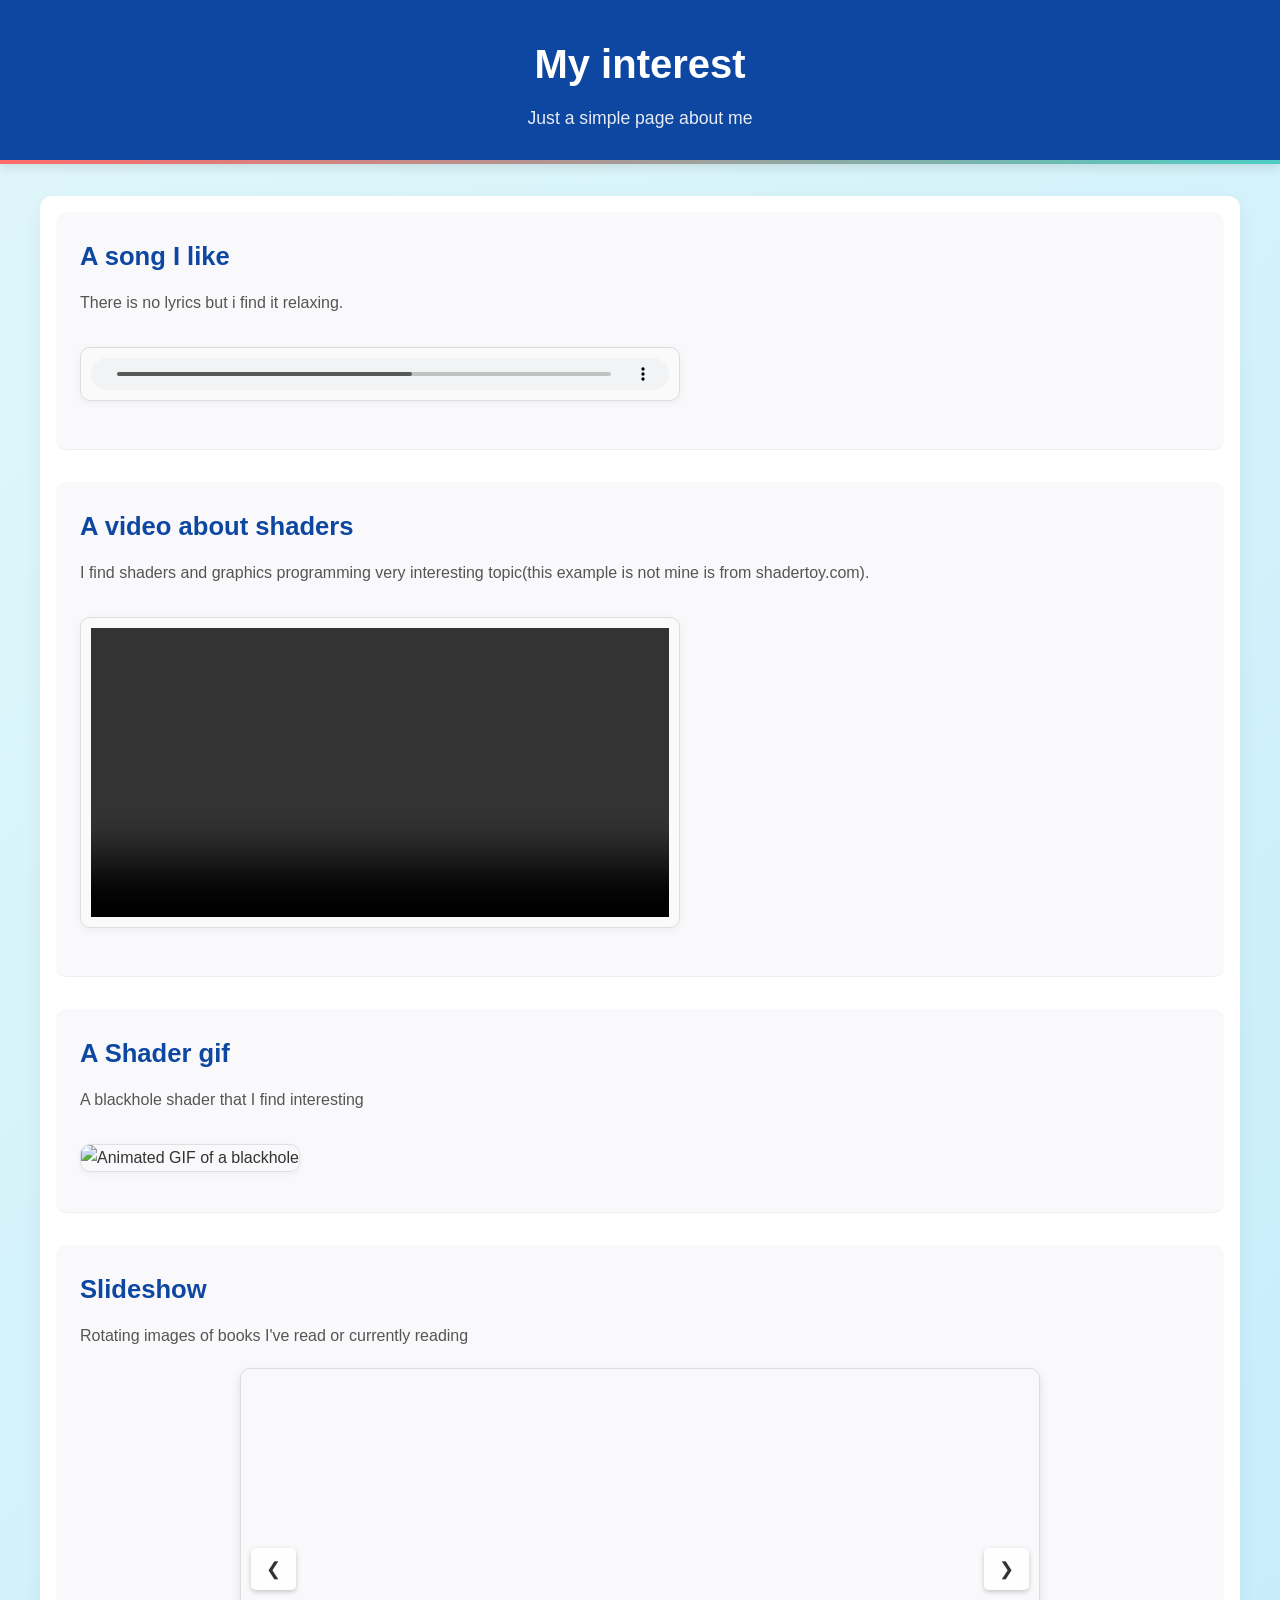
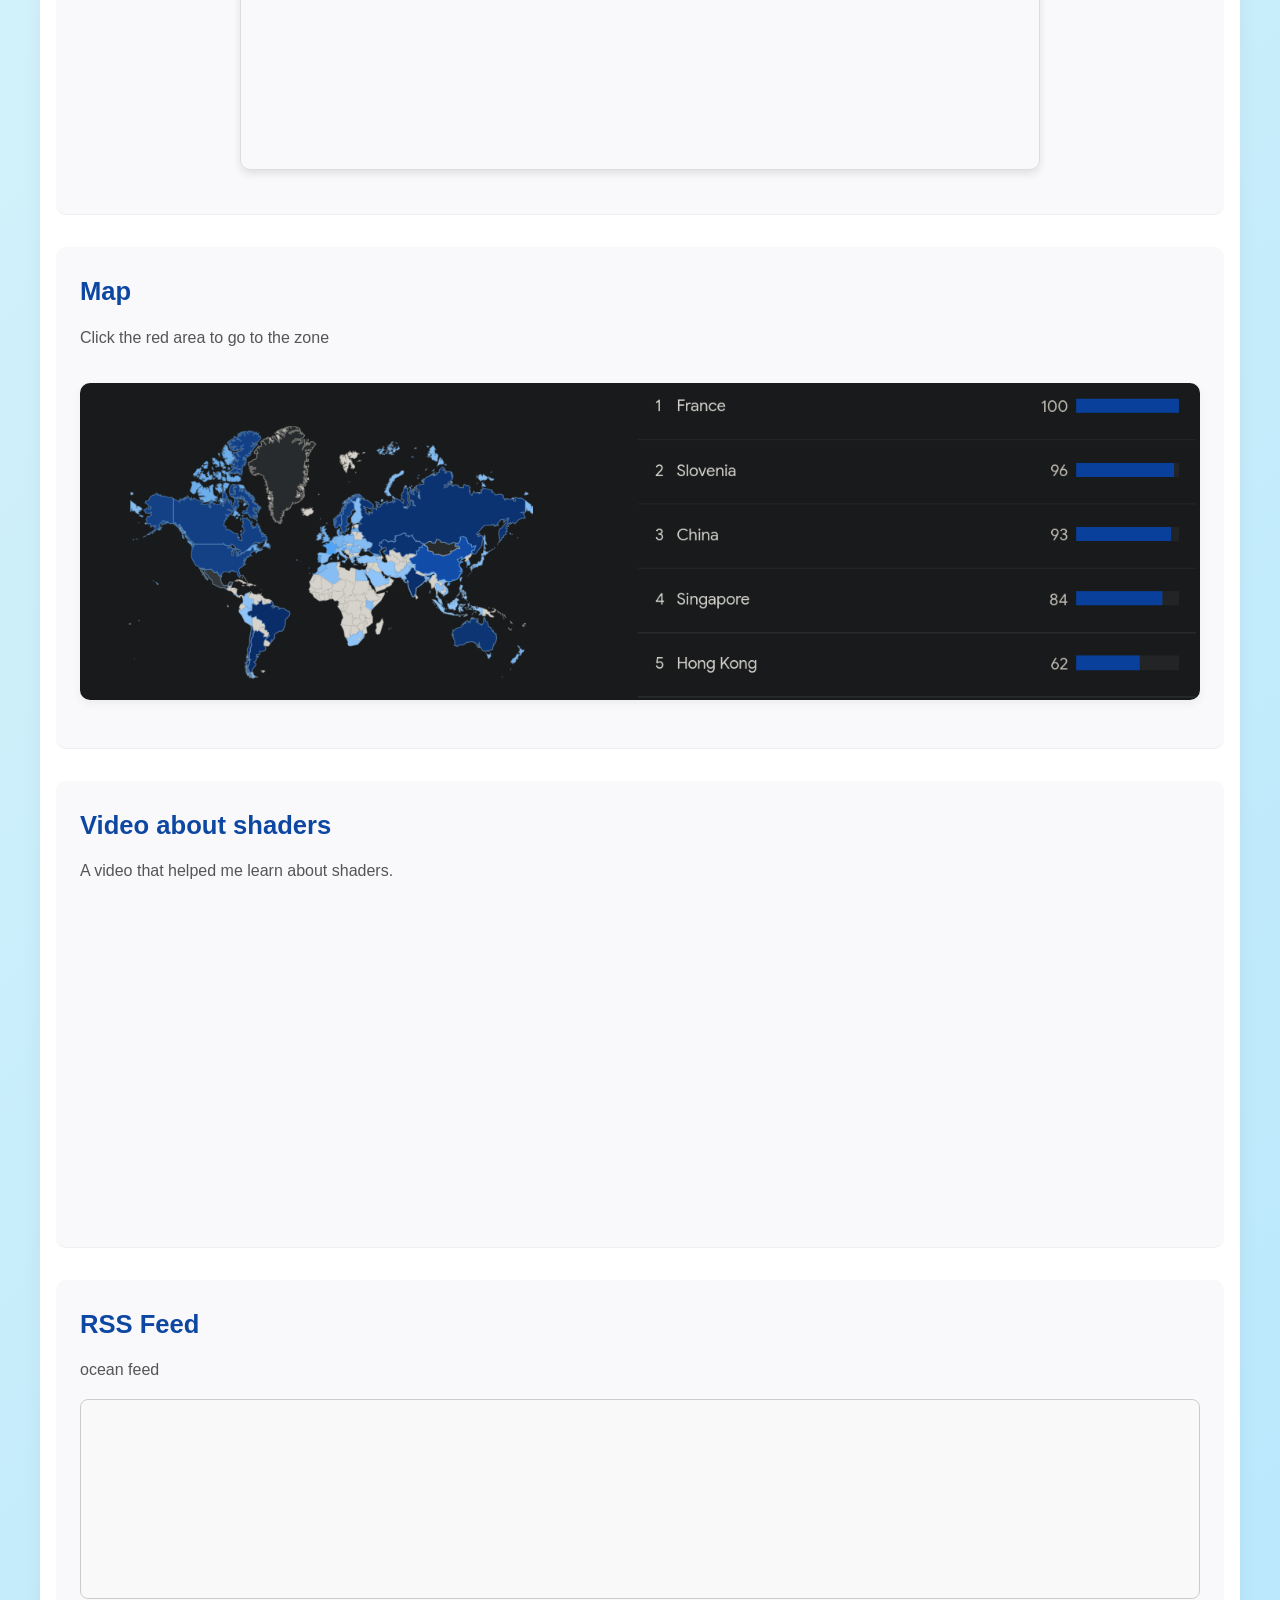
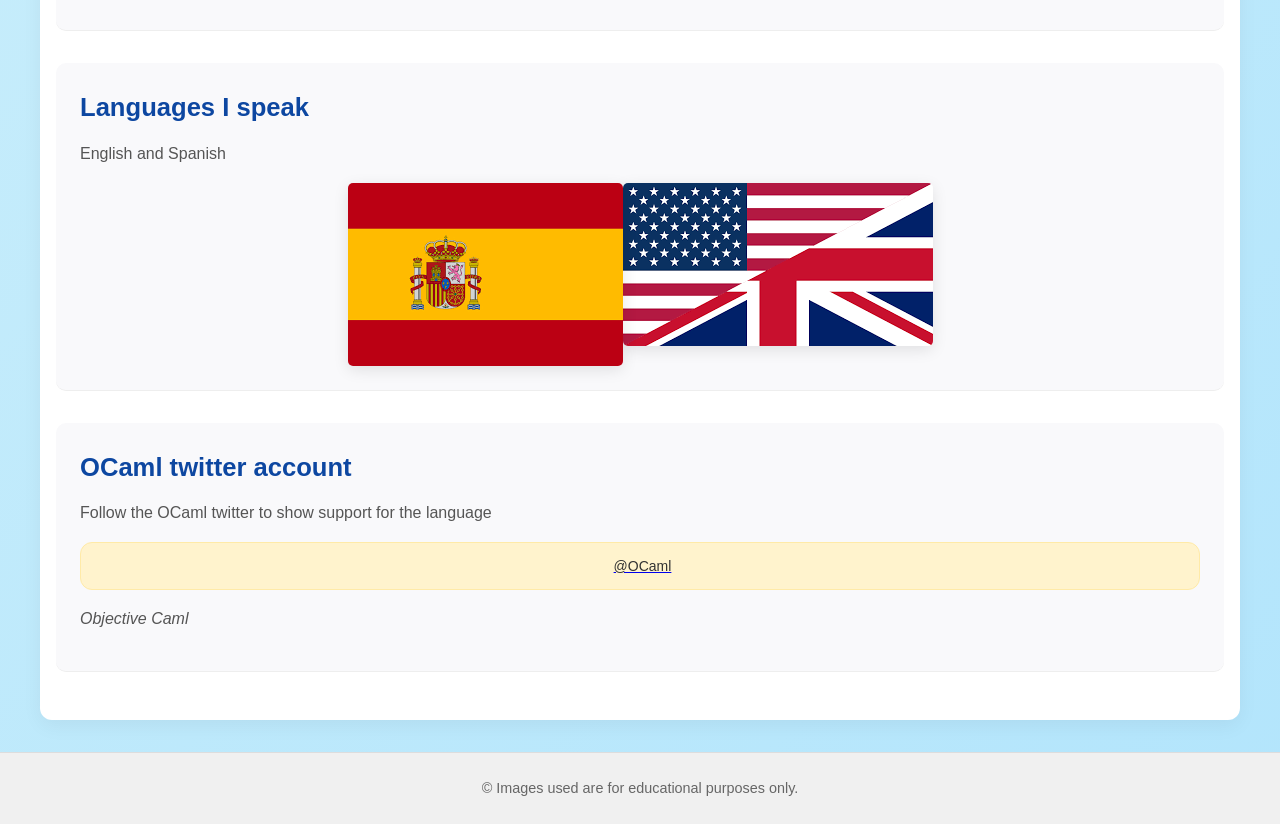
==== src/media.html @ a22aa35f "media" ====
<!DOCTYPE html>
<html lang="en">
<head>
    <meta charset="UTF-8" />
    <meta name="viewport" content="width=device-width, initial-scale=1.0"/>
    <title>Interest</title>
    <link rel="stylesheet" href="media.css" />
</head>
<body>
    <!-- Personalized Banner / Masthead -->
    <header class="masthead">
        <h1>My interest</h1>
        <p>Just a simple page about me</p>
    </header>

    <main class="media-container">
        <!-- #1 Audio File -->
        <section class="media-item" id="audio-item">
            <h2>A song I like</h2>
            <p>There is no lyrics but i find it relaxing.</p>
            <audio controls>
                <source src="media/nicopatty.mp3" type="audio/mpeg">
                Your browser does not support the audio element.
            </audio>
        </section>

        <!-- #2 Video File -->
        <section class="media-item" id="video-item">
            <h2>A video about shaders</h2>
            <p>I find shaders and graphics programming very interesting topic(this example is not mine is from shadertoy.com).</p>
            <video controls>
                <source src="media/shader.mp4" type="video/mp4">
                Your browser does not support the video element.
            </video>
        </section>

        <!-- #3 Animated GIF -->
        <section class="media-item" id="gif-item">
            <h2>A Shader gif</h2>
            <p>A blackhole shader that I find interesting</p>
            <img src="media/shader1.gif" alt="Animated GIF of a blackhole" 
class="animated-gif" />
        </section>

        <!-- #4 Slideshow / Carousel -->
        <section class="media-item" id="slideshow-item">
            <h2>Slideshow</h2>
            <p>Rotating images of books I've read or currently reading</p>
	    <div class="slideshow-container">
		    <div class="slideshow">
                      <img src="media/book1.jpg" alt="Slide 1">
                      <img src="media/book2.jpg" alt="Slide 2">
                      <img src="media/book3.jpg" alt="Slide 3">
	    </div>
	  <button class="prev">❮</button>
	  <button class="next">❯</button>
	    </div>
        </section>
	    <script>
	    let slideIndex = 1;
const slides = document.querySelectorAll('.slideshow img');
const slideshow = document.querySelector('.slideshow');

// Auto-rotate every 3 seconds
setInterval(() => {
  slideIndex = (slideIndex + 1) % slides.length;
  updateSlide();
}, 3000);

function updateSlide() {
  // Hide all images
  slides.forEach(img => img.classList.remove('active'));

  // Show the current one
  slides[slideIndex].classList.add('active');
}

// Optional: Click controls
document.querySelector('.prev').addEventListener('click', () => {
  slideIndex = (slideIndex - 1 + slides.length) % slides.length;
  updateSlide();
});

document.querySelector('.next').addEventListener('click', () => {
  slideIndex = (slideIndex + 1) % slides.length;
  updateSlide();
});
	    </script>


        <!-- #5 Image Map / Hotspot -->
        <section class="media-item" id="hotspot-item">
            <h2>Map</h2>
            <p>Click the red area to go to the zone</p>
            <img src="media/map.jpg" alt="Ocaml Map" usemap="#ocamlmap">
            <map name="ocamlmap">
                <area shape="rect" coords="10,10,10,10" href="https://en.wikipedia.org/wiki/OCaml" alt="about ocaml">
            </map>
        </section>

        <!-- #6 YouTube Embed -->
        <section class="media-item" id="youtube-item">
            <h2>Video about shaders</h2>
            <p>A video that helped me learn about shaders.</p>
            <iframe 
                width="560" 
                height="315" 
                src="https://www.youtube.com/watch?v=7n0jtNgTMn0" 
                title="YouTube video player" 
                frameborder="0" 
                allow="accelerometer; autoplay; clipboard-write; encrypted-media; gyroscope; picture-in-picture" 
                allowfullscreen>
            </iframe>
        </section>

        <!-- #7 RSS Feed -->
        <section class="media-item" id="rss-item">
            <h2>RSS Feed</h2>
            <p>ocean feed</p>
            <div class="rss-container">
                <iframe 
                    src="https://ocean.weather.gov/xml/NFDHSFAT1.xml" 
                    width="100%" 
                    height="200" 
                    style="border:1px solid #ccc; border-radius:8px; background:#f9f9f9; padding:10px;"
                    title="RSS Feed: Sailing Blog Updates"
                    allowfullscreen>
                </iframe>
            </div>
        </section>

        <!-- #8 z-index Stacked Images -->
        <section class="media-item" id="z-index-item">
            <h2>Languages I speak</h2>
            <p>English and Spanish</p>
            <div class="stacked-images">
                <img src="media/spanish.png" alt="Sailboat in front" class="stacked-layer" 
style="z-index: 2; position: relative; margin: 0px; border-radius: 5px;" />
                <img src="media/english.png" alt="Student at dock" class="stacked-layer" 
style="z-index: 1; position: relative; margin: 0px; border-radius: 5px;" />
            </div>
        </section>

        <!-- #10 Embedded Social Media -->
        <section class="media-item" id="social-item">
            <h2>OCaml twitter account</h2>
            <p>Follow the OCaml twitter to show support for the language</p>
            <div class="social-container">
                <a href="https://x.com/ocaml_org" target="_blank" rel="noopener">
                    <span style="font-size:14px; color:#333; margin-left:5px;">@OCaml</span>
                </a>
            </div>
            <p><em>Objective Caml</em></p>
        </section>
    </main>

    <!-- Footer -->
    <footer class="footer">
        <p>&copy; Images used are for educational purposes only.</p>
    </footer>
</body>
</html>
---- src/media.css ----
* {
    margin: 0;
    padding: 0;
    box-sizing: border-box;
}

body {
    font-family: 'Segoe UI', Tahoma, Geneva, Verdana, sans-serif;
    line-height: 1.6;
    color: #333;
    background: linear-gradient(135deg, #e0f7fa, #b3e5fc);
    padding: 0;
    margin: 0;
}

/* Masthead */
.masthead {
    background: #0d47a1;
    color: white;
    padding: 2rem 1rem;
    text-align: center;
    box-shadow: 0 4px 10px rgba(0,0,0,0.1);
    position: relative;
    overflow: hidden;
}

.masthead::after {
    content: "";
    position: absolute;
    bottom: 0;
    left: 0;
    width: 100%;
    height: 4px;
    background: linear-gradient(90deg, #ff6b6b, #4ecdc4);
}

.masthead h1 {
    font-size: 2.5rem;
    margin-bottom: 0.5rem;
    font-weight: 700;
}

.masthead p {
    font-size: 1.1rem;
    opacity: 0.9;
}

/* Main Media Container */
.media-container {
    max-width: 1200px;
    margin: 2rem auto;
    padding: 1rem;
    background: white;
    border-radius: 12px;
    box-shadow: 0 6px 20px rgba(0,0,0,0.05);
}

.media-item {
    margin-bottom: 2rem;
    padding: 1.5rem;
    border-bottom: 1px solid #eee;
    background: #f9f9fb;
    border-radius: 10px;
    transition: all 0.3s ease;
}

.media-item:hover {
    transform: translateY(-5px);
    box-shadow: 0 10px 30px rgba(0,0,0,0.08);
}

.media-item h2 {
    color: #0d47a1;
    font-size: 1.6rem;
    margin-bottom: 0.8rem;
    font-weight: 600;
}

.media-item p {
    color: #555;
    margin-bottom: 1rem;
    font-size: 1rem;
}

/* Audio & Video */
audio, video {
    width: 100%;
    max-width: 600px;
    margin: 1rem auto;
    border-radius: 10px;
    border: 1px solid #ddd;
    background: #fafafa;
    padding: 10px;
    box-shadow: 0 2px 8px rgba(0,0,0,0.05);
}

/* Animated GIF */
.animated-gif {
    max-width: 400px;
    margin: 1rem auto;
    border-radius: 10px;
    border: 1px solid #e0e0e0;
    box-shadow: 0 2px 6px rgba(0,0,0,0.05);
}

/* Carousel */
.slideshow-container {
  position: relative;
  width: 100%;
  overflow: hidden;
  max-width: 800px;
  margin: 20px auto;
  border: 1px solid #ddd;
  border-radius: 10px;
  box-shadow: 0 4px 8px rgba(0,0,0,0.1);
}

.slideshow {
  position: relative;
  width: 100%;
  height: 400px; /* Adjust height as needed */
  overflow: hidden;
  transition: transform 1s ease-in-out;
}

.slideshow img {
  position: absolute;
  top: 0;
  left: 0;
  width: 55%;
  height: 100%;
  object-fit: cover;
  opacity: 0;
  transition: opacity 0.5s ease-in-out;
}

.slideshow img.active {
  opacity: 1;
}

/* Buttons */
.prev, .next {
  position: absolute;
  top: 50%;
  transform: translateY(-50%);
  background: rgba(255, 255, 255, 0.9);
  border: none;
  padding: 10px 15px;
  font-size: 18px;
  cursor: pointer;
  border-radius: 5px;
  box-shadow: 0 2px 5px rgba(0,0,0,0.2);
  z-index: 10;
  color: #333;
}

.prev {
  left: 10px;
}

.next {
  right: 10px;
}


/* Image Map */
img[usemap] {
    max-width: 100%;
    border-radius: 10px;
    margin: 1rem auto;
    box-shadow: 0 4px 10px rgba(0,0,0,0.05);
}

/* z-index Stacked Images */
.stacked-images {
    display: flex;
    align-items: flex-start;
    gap: 0px;
    margin: 0rem auto;
    justify-content: center;
    flex-wrap: wrap;
}

.stacked-layer {
    border-radius: 10px;
    box-shadow: 0 4px 15px rgba(0,0,0,0.1);
    transition: transform 0.3s ease;
}

.stacked-layer:hover {
    transform: scale(1.03);
}

/* Jib Jab Feature */
.jib-jab-container {
    display: flex;
    gap: 20px;
    margin: 1rem auto;
    max-width: 100%;
    justify-content: center;
}

.jib-jab-container img {
    border-radius: 10px;
    box-shadow: 0 4px 15px rgba(0,0,0,0.1);
}

/* Social Media */
.social-container {
    text-align: center;
    margin: 1rem auto;
    padding: 10px;
    background: #fff3cd;
    border-radius: 12px;
    border: 1px solid #ffeaa7;
}

.social-container img {
    border-radius: 50%;
    border: 3px solid #ff6b6b;
}

/* Footer */
.footer {
    text-align: center;
    padding: 1.5rem;
    color: #666;
    font-size: 0.9rem;
    background: #f0f0f0;
    border-top: 1px solid #ddd;
}

/* Responsive Design */
@media (max-width: 768px) {
    .masthead h1 {
        font-size: 1.8rem;
    }

    .media-container {
        margin: 1rem auto;
        padding: 0.8rem;
    }

    .media-item {
        padding: 1rem;
    }

    .carousel {
        height: 200px;
    }

    .slide {
        height: 200px;
    }

    .social-container {
        padding: 8px;
    }
}
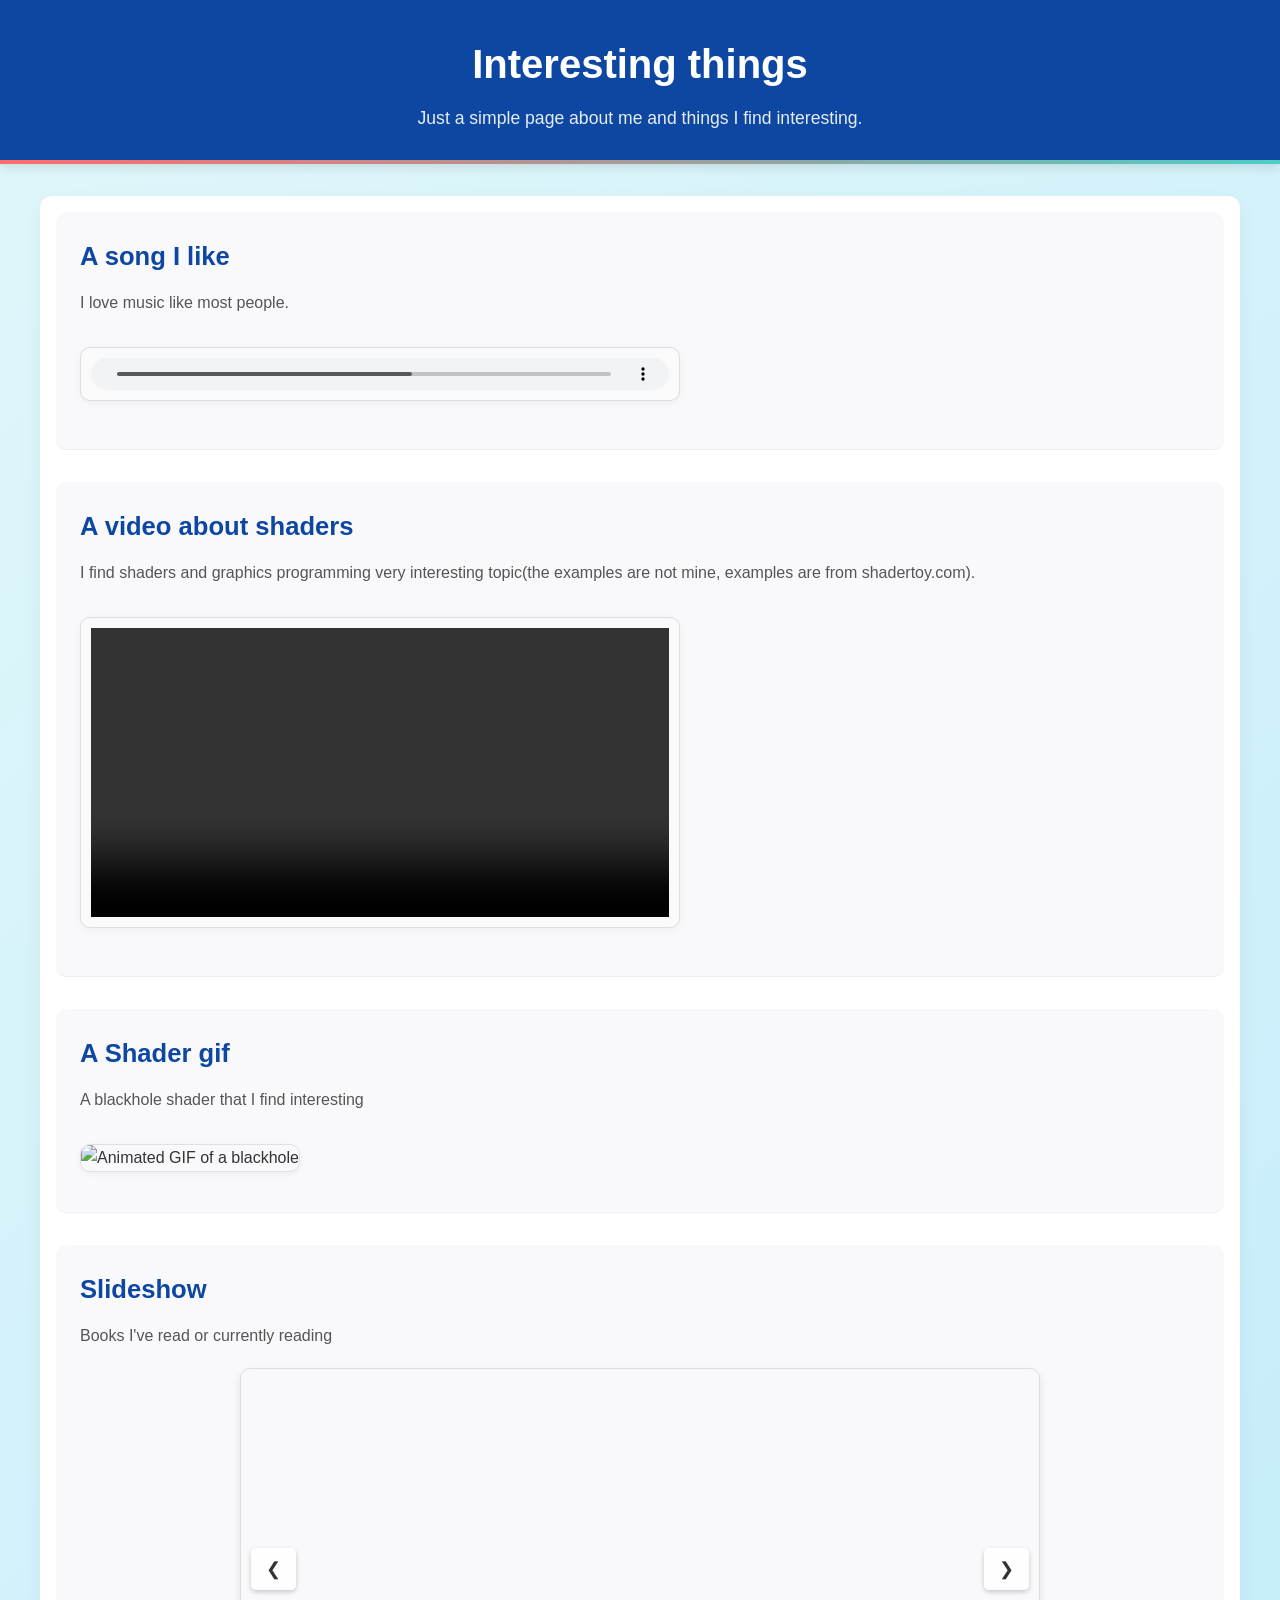
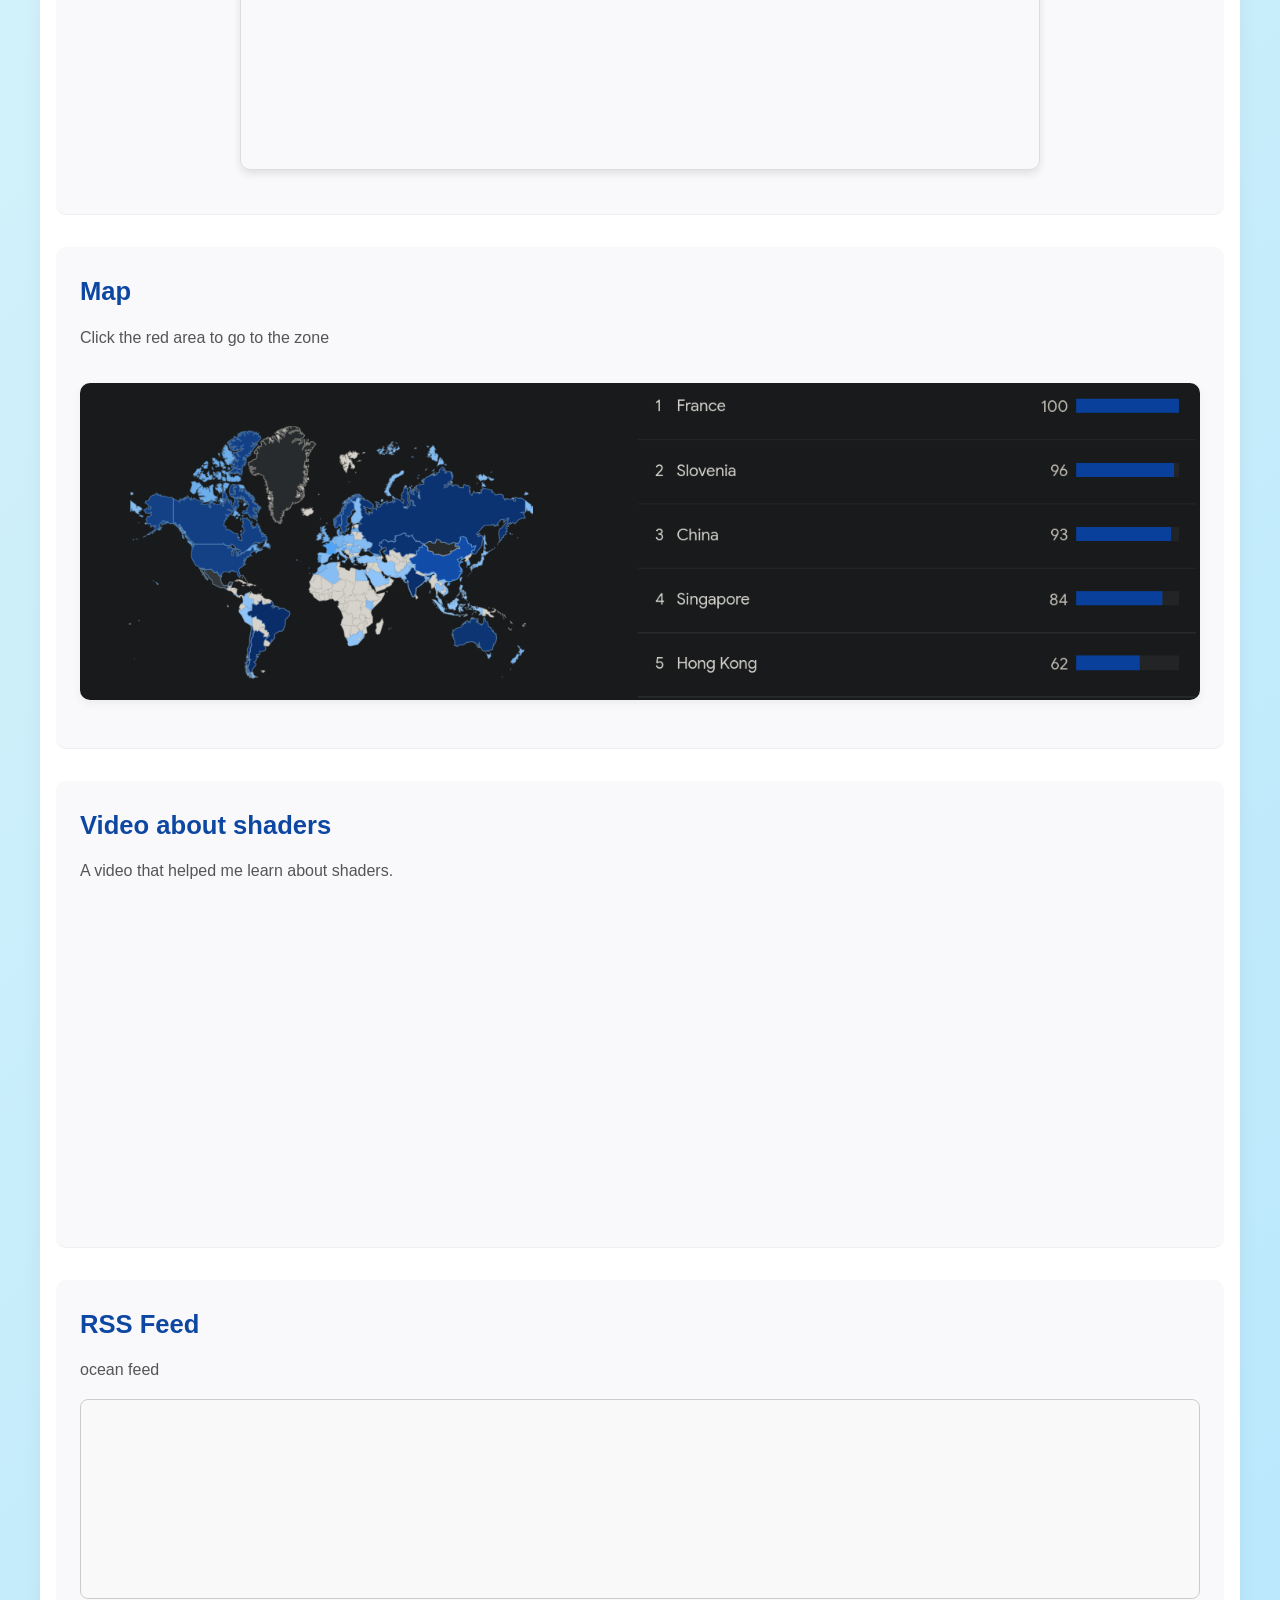
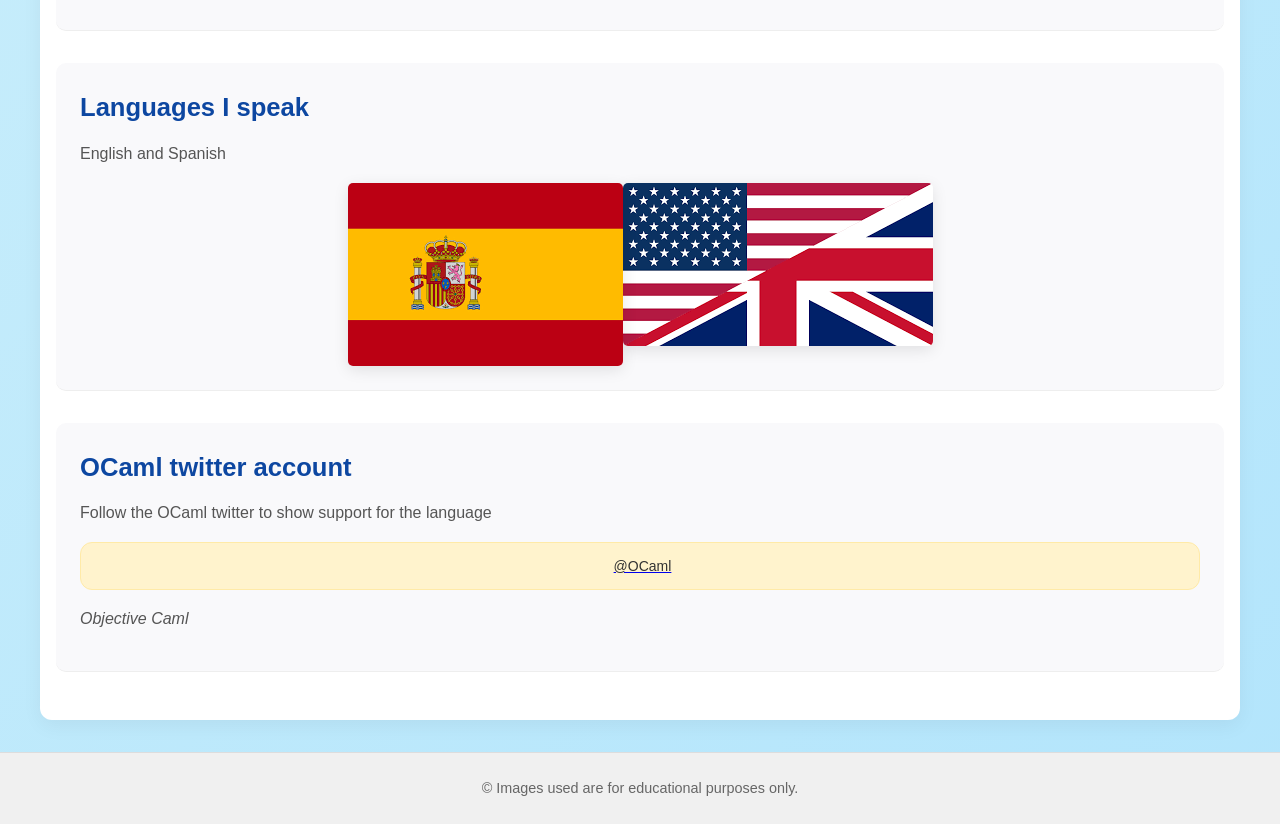
==== commit c17a5e56: "media" ====
--- a/src/media.html
+++ b/src/media.html
@@ -3,21 +3,21 @@
 <head>
     <meta charset="UTF-8" />
     <meta name="viewport" content="width=device-width, initial-scale=1.0"/>
-    <title>Interest</title>
+    <title>About me</title>
     <link rel="stylesheet" href="media.css" />
 </head>
 <body>
     <!-- Personalized Banner / Masthead -->
     <header class="masthead">
-        <h1>My interest</h1>
-        <p>Just a simple page about me</p>
+        <h1>Interesting things</h1>
+        <p>Just a simple page about me and things I find interesting.</p>
     </header>
 
     <main class="media-container">
         <!-- #1 Audio File -->
         <section class="media-item" id="audio-item">
             <h2>A song I like</h2>
-            <p>There is no lyrics but i find it relaxing.</p>
+            <p>I love music like most people.</p>
             <audio controls>
                 <source src="media/nicopatty.mp3" type="audio/mpeg">
                 Your browser does not support the audio element.
@@ -27,7 +27,7 @@
         <!-- #2 Video File -->
         <section class="media-item" id="video-item">
             <h2>A video about shaders</h2>
-            <p>I find shaders and graphics programming very interesting topic(this example is not mine is from shadertoy.com).</p>
+            <p>I find shaders and graphics programming very interesting topic(the examples are not mine, examples are from shadertoy.com).</p>
             <video controls>
                 <source src="media/shader.mp4" type="video/mp4">
                 Your browser does not support the video element.
@@ -45,7 +45,7 @@
         <!-- #4 Slideshow / Carousel -->
         <section class="media-item" id="slideshow-item">
             <h2>Slideshow</h2>
-            <p>Rotating images of books I've read or currently reading</p>
+            <p>Books I've read or currently reading</p>
 	    <div class="slideshow-container">
 		    <div class="slideshow">
                       <img src="media/book1.jpg" alt="Slide 1">
